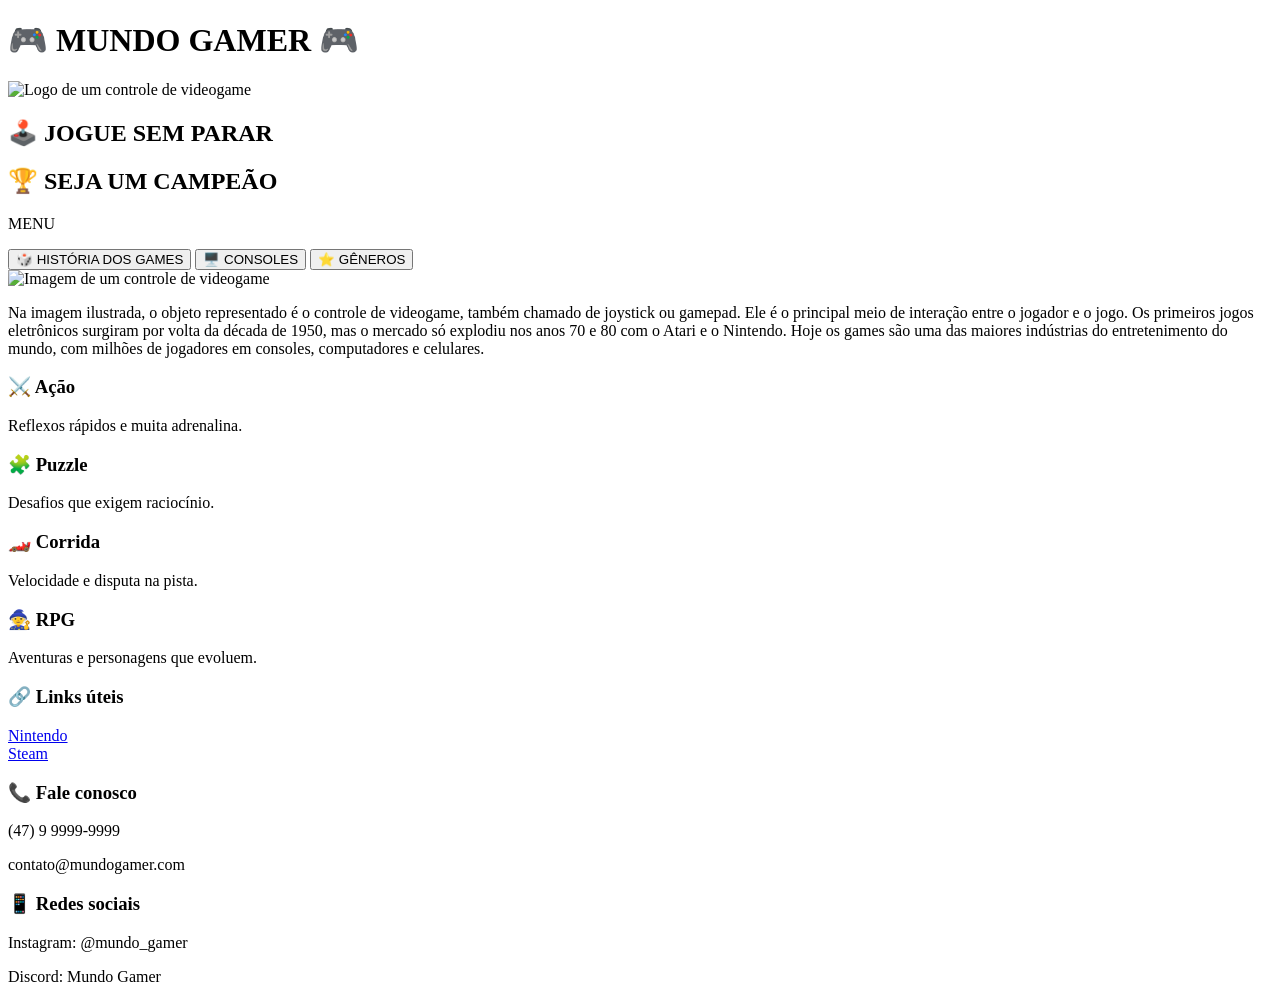
==== index.html @ 0d03a41b "foda" ====
<!DOCTYPE html>
<html lang="pt-br">
<head>
    <meta charset="UTF-8">
    <meta name="viewport" content="width=device-width, initial-scale=1.0">
    <title>Mundo Gamer</title>
    <link rel="stylesheet" href="Styleindex.css">
</head>
<body>
    <h1>🎮 MUNDO GAMER 🎮</h1>

    <header>
        <img id="logo" src="logo.svg" alt="Logo de um controle de videogame">
        <h2 id="info1">🕹️ JOGUE SEM PARAR</h2>
        <h2 id="info2">🏆 SEJA UM CAMPEÃO</h2>
    </header>

    <div id="menu">
        <p id="textoMenu">MENU</p>
        <input type="button" id="botao1" value="🎲 HISTÓRIA DOS GAMES">
        <input type="button" id="botao2" value="🖥️ CONSOLES">
        <input type="button" id="botao3" value="⭐ GÊNEROS">
    </div>

    <main>
        <div id="infoprinci">
            <img id="controle" src="controle.svg" alt="Imagem de um controle de videogame">
            <p id="explicativo">
                Na imagem ilustrada, o objeto representado é o controle de videogame, também chamado
                de joystick ou gamepad. Ele é o principal meio de interação entre o jogador e o jogo.
                Os primeiros jogos eletrônicos surgiram por volta da década de 1950, mas o mercado
                só explodiu nos anos 70 e 80 com o Atari e o Nintendo. Hoje os games são uma das maiores
                indústrias do entretenimento do mundo, com milhões de jogadores em consoles,
                computadores e celulares.
            </p>
        </div>

        <div id="cards">
            <div class="card" id="card1">
                <h3>⚔️ Ação</h3>
                <p>Reflexos rápidos e muita adrenalina.</p>
            </div>
            <div class="card" id="card2">
                <h3>🧩 Puzzle</h3>
                <p>Desafios que exigem raciocínio.</p>
            </div>
            <div class="card" id="card3">
                <h3>🏎️ Corrida</h3>
                <p>Velocidade e disputa na pista.</p>
            </div>
            <div class="card" id="card4">
                <h3>🧙 RPG</h3>
                <p>Aventuras e personagens que evoluem.</p>
            </div>
        </div>
    </main>

    <footer>
        <div id="links">
            <h3>🔗 Links úteis</h3>
            <a href="https://www.nintendo.com/">Nintendo</a>
            <br>
            <a href="https://store.steampowered.com/">Steam</a>
        </div>
        <div id="contato">
            <h3>📞 Fale conosco</h3>
            <p>(47) 9 9999-9999</p>
            <p>contato@mundogamer.com</p>
        </div>
        <div id="redes">
            <h3>📱 Redes sociais</h3>
            <p>Instagram: @mundo_gamer</p>
            <p>Discord: Mundo Gamer</p>
        </div>
    </footer>
</body>
</html>
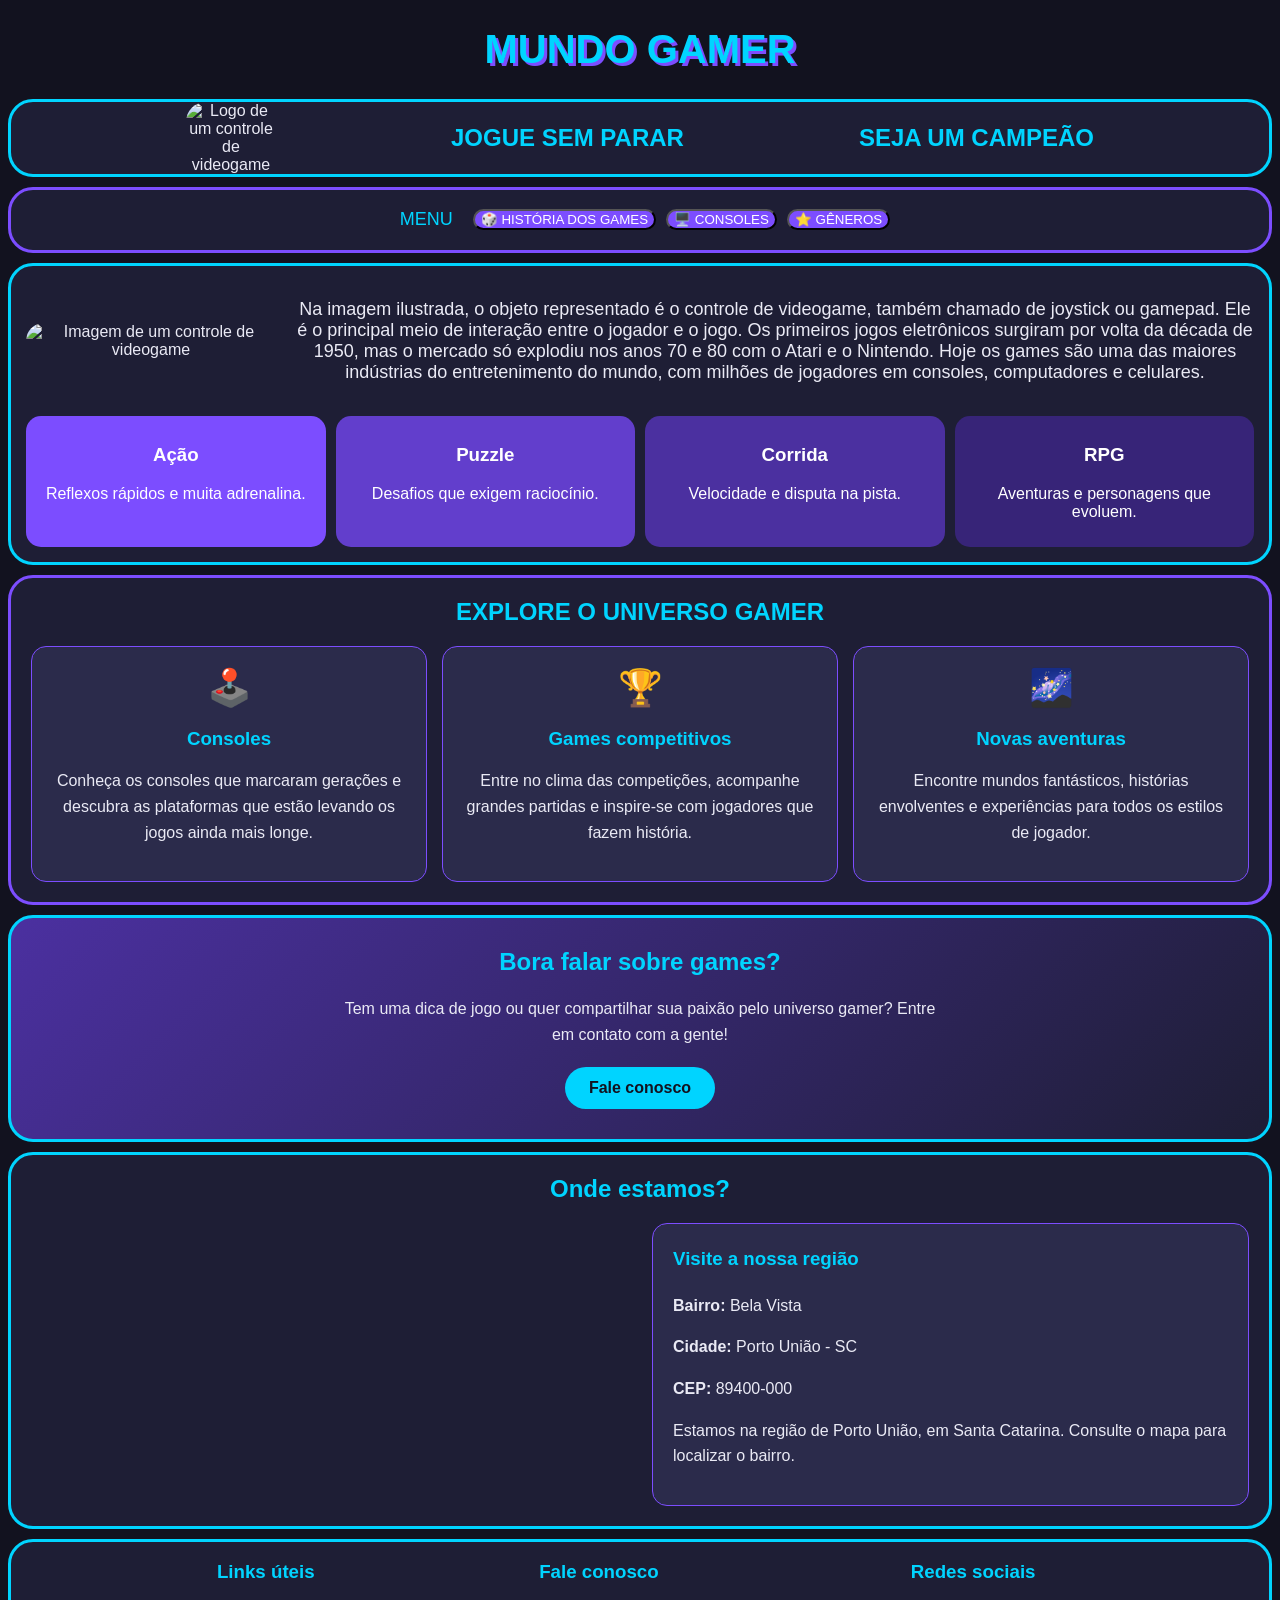
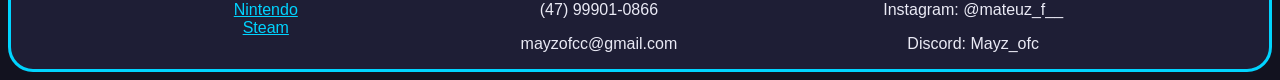
==== commit d681f45d: "mudançasArquivos" ====
--- a/index.html
+++ b/index.html
@@ -4,15 +4,15 @@
     <meta charset="UTF-8">
     <meta name="viewport" content="width=device-width, initial-scale=1.0">
     <title>Mundo Gamer</title>
-    <link rel="stylesheet" href="Styleindex.css">
+    <link rel="stylesheet" href="Styleindex (1).css">
 </head>
 <body>
-    <h1>🎮 MUNDO GAMER 🎮</h1>
+    <h1> MUNDO GAMER </h1>
 
     <header>
         <img id="logo" src="logo.svg" alt="Logo de um controle de videogame">
-        <h2 id="info1">🕹️ JOGUE SEM PARAR</h2>
-        <h2 id="info2">🏆 SEJA UM CAMPEÃO</h2>
+        <h2 id="info1"> JOGUE SEM PARAR</h2>
+        <h2 id="info2"> SEJA UM CAMPEÃO</h2>
     </header>
 
     <div id="menu">
@@ -24,7 +24,7 @@
 
     <main>
         <div id="infoprinci">
-            <img id="controle" src="controle.svg" alt="Imagem de um controle de videogame">
+            <img id="controle" src="imagens/controle-de-video-game.png" alt="Imagem de um controle de videogame">
             <p id="explicativo">
                 Na imagem ilustrada, o objeto representado é o controle de videogame, também chamado
                 de joystick ou gamepad. Ele é o principal meio de interação entre o jogador e o jogo.
@@ -37,40 +37,88 @@
 
         <div id="cards">
             <div class="card" id="card1">
-                <h3>⚔️ Ação</h3>
+                <h3>Ação</h3>
                 <p>Reflexos rápidos e muita adrenalina.</p>
             </div>
             <div class="card" id="card2">
-                <h3>🧩 Puzzle</h3>
+                <h3>Puzzle</h3>
                 <p>Desafios que exigem raciocínio.</p>
             </div>
             <div class="card" id="card3">
-                <h3>🏎️ Corrida</h3>
+                <h3>Corrida</h3>
                 <p>Velocidade e disputa na pista.</p>
             </div>
             <div class="card" id="card4">
-                <h3>🧙 RPG</h3>
+                <h3>RPG</h3>
                 <p>Aventuras e personagens que evoluem.</p>
             </div>
         </div>
     </main>
 
+    <section class="destaques" aria-labelledby="titulo-destaques">
+        <h2 id="titulo-destaques">EXPLORE O UNIVERSO GAMER</h2>
+        <div class="destaques-lista">
+            <article class="destaque">
+                <span class="destaque-icone" aria-hidden="true">🕹️</span>
+                <h3>Consoles</h3>
+                <p>Conheça os consoles que marcaram gerações e descubra as plataformas que estão levando os jogos ainda mais longe.</p>
+            </article>
+            <article class="destaque">
+                <span class="destaque-icone" aria-hidden="true">🏆</span>
+                <h3>Games competitivos</h3>
+                <p>Entre no clima das competições, acompanhe grandes partidas e inspire-se com jogadores que fazem história.</p>
+            </article>
+            <article class="destaque">
+                <span class="destaque-icone" aria-hidden="true">🌌</span>
+                <h3>Novas aventuras</h3>
+                <p>Encontre mundos fantásticos, histórias envolventes e experiências para todos os estilos de jogador.</p>
+            </article>
+        </div>
+    </section>
+
+    <section class="chamada-acao" aria-labelledby="titulo-chamada">
+        <h2 id="titulo-chamada">Bora falar sobre games?</h2>
+        <p>Tem uma dica de jogo ou quer compartilhar sua paixão pelo universo gamer? Entre em contato com a gente!</p>
+        <a class="botao-contato" href="mailto:mayzofcc@gmail.com">Fale conosco</a>
+    </section>
+
+    <section class="localizacao" aria-labelledby="titulo-localizacao">
+        <h2 id="titulo-localizacao">Onde estamos?</h2>
+        <div class="localizacao-conteudo">
+            <div class="localizacao-mapa">
+                <iframe
+                    src="https://www.google.com/maps?q=Bela%20Vista%2C%20Porto%20Uni%C3%A3o%2C%20SC%2089400-000&output=embed"
+                    title="Mapa do bairro Bela Vista, em Porto União, Santa Catarina"
+                    loading="lazy"
+                    referrerpolicy="no-referrer-when-downgrade">
+                </iframe>
+            </div>
+            <div class="localizacao-endereco">
+                <h3>Visite a nossa região</h3>
+                <p><strong>Bairro:</strong> Bela Vista</p>
+                <p><strong>Cidade:</strong> Porto União - SC</p>
+                <p><strong>CEP:</strong> 89400-000</p>
+                <p>Estamos na região de Porto União, em Santa Catarina. Consulte o mapa para localizar o bairro.</p>
+            </div>
+        </div>
+    </section>
+
     <footer>
         <div id="links">
-            <h3>🔗 Links úteis</h3>
+            <h3>Links úteis</h3>
             <a href="https://www.nintendo.com/">Nintendo</a>
             <br>
             <a href="https://store.steampowered.com/">Steam</a>
         </div>
         <div id="contato">
-            <h3>📞 Fale conosco</h3>
-            <p>(47) 9 9999-9999</p>
-            <p>contato@mundogamer.com</p>
+            <h3>Fale conosco</h3>
+            <p>(47) 99901-0866</p>
+            <p>mayzofcc@gmail.com</p>
         </div>
         <div id="redes">
-            <h3>📱 Redes sociais</h3>
-            <p>Instagram: @mundo_gamer</p>
-            <p>Discord: Mundo Gamer</p>
+            <h3>Redes sociais</h3>
+            <p>Instagram: @mateuz_f__</p>
+            <p>Discord: Mayz_ofc</p>
         </div>
     </footer>
 </body>
--- a/Styleindex (1).css
+++ b/Styleindex (1).css
@@ -0,0 +1,341 @@
+body {
+    background-color: rgb(18, 18, 31);
+    color: rgb(234, 234, 245);
+    font-family: Verdana, Geneva, sans-serif;
+    text-align: center;
+}
+
+h1 {
+    text-align: center;
+    color: rgb(0, 212, 255);
+    font-size: 40px;
+    text-shadow: 3px 3px rgb(124, 77, 255);
+}
+
+/* ---------- CABEÇALHO ---------- */
+header {
+    display: flex;
+    justify-content: space-evenly;
+    align-items: center;
+    background-color: rgb(30, 30, 53);
+    border: 3px solid rgb(0, 212, 255);
+    border-radius: 25px;
+    margin-bottom: 10px;
+}
+
+#logo {
+    width: 100%;
+    max-width: 90px;
+    height: auto;
+    border-radius: 20px;
+}
+
+h2 {
+    color: rgb(0, 212, 255);
+}
+
+/* ---------- MENU ---------- */
+#menu {
+    display: flex;
+    justify-content: center;
+    align-items: center;
+    gap: 10px;
+    background-color: rgb(30, 30, 53);
+    border: 3px solid rgb(124, 77, 255);
+    border-radius: 25px;
+    height: 60px;
+    margin-bottom: 10px;
+}
+
+#textoMenu {
+    font-size: large;
+    color: rgb(0, 212, 255);
+    padding-left: 10px;
+    padding-right: 10px;
+}
+
+#botao1, #botao2, #botao3 {
+    background-color: rgb(124, 77, 255);
+    color: white;
+    border-radius: 25px;
+    max-height: 40px;
+}
+
+#botao1:hover, #botao2:hover, #botao3:hover {
+    background-color: rgb(0, 212, 255);
+    color: rgb(18, 18, 31);
+}
+
+/* ---------- CORPO ---------- */
+main {
+    background-color: rgb(30, 30, 53);
+    border: 3px solid rgb(0, 212, 255);
+    border-radius: 25px;
+    padding: 15px;
+    margin-bottom: 10px;
+}
+
+#infoprinci {
+    display: flex;
+    justify-content: center;
+    align-items: center;
+    gap: 20px;
+}
+
+#controle {
+    width: 100%;
+    max-width: 250px;
+    height: auto;
+    border-radius: 20px;
+}
+
+#explicativo {
+    font-size: 18px;
+}
+
+/* cards coloridos */
+#cards {
+    display: flex;
+    justify-content: space-evenly;
+    gap: 10px;
+    margin-top: 15px;
+}
+
+.card {
+    width: 100%;
+    color: white;
+    border-radius: 15px;
+    padding: 10px;
+    text-align: center;
+}
+
+#card1 { background-color: rgb(124, 77, 255); }
+#card2 { background-color: rgb(98, 62, 204); }
+#card3 { background-color: rgb(75, 48, 160); }
+#card4 { background-color: rgb(55, 36, 120); }
+
+.card:hover {
+    background-color: rgb(0, 212, 255);
+    color: rgb(18, 18, 31);
+}
+
+/* ---------- DESTAQUES ---------- */
+.destaques {
+    margin-bottom: 10px;
+    padding: 20px;
+    background-color: rgb(30, 30, 53);
+    border: 3px solid rgb(124, 77, 255);
+    border-radius: 25px;
+}
+
+.destaques > h2 {
+    margin-top: 0;
+}
+
+.destaques-lista {
+    display: grid;
+    grid-template-columns: repeat(3, minmax(0, 1fr));
+    gap: 15px;
+}
+
+.destaque {
+    padding: 20px;
+    background-color: rgb(43, 43, 75);
+    border: 1px solid rgb(124, 77, 255);
+    border-radius: 15px;
+}
+
+.destaque-icone {
+    display: block;
+    font-size: 36px;
+}
+
+.destaque h3 {
+    color: rgb(0, 212, 255);
+}
+
+.destaque p {
+    line-height: 1.6;
+}
+
+/* ---------- CHAMADA PARA AÇÃO ---------- */
+.chamada-acao {
+    margin-bottom: 10px;
+    padding: 30px 20px;
+    background: linear-gradient(135deg, rgb(75, 48, 160), rgb(30, 30, 53));
+    border: 3px solid rgb(0, 212, 255);
+    border-radius: 25px;
+}
+
+.chamada-acao h2 {
+    margin-top: 0;
+}
+
+.chamada-acao p {
+    max-width: 600px;
+    margin: 0 auto 20px;
+    line-height: 1.6;
+}
+
+.botao-contato {
+    display: inline-block;
+    padding: 12px 24px;
+    background-color: rgb(0, 212, 255);
+    border-radius: 25px;
+    color: rgb(18, 18, 31);
+    font-weight: bold;
+    text-decoration: none;
+    transition: background-color 0.2s, transform 0.2s;
+}
+
+.botao-contato:hover {
+    background-color: white;
+    color: rgb(18, 18, 31);
+    transform: translateY(-2px);
+}
+
+/* ---------- LOCALIZAÇÃO ---------- */
+.localizacao {
+    margin-bottom: 10px;
+    padding: 20px;
+    background-color: rgb(30, 30, 53);
+    border: 3px solid rgb(0, 212, 255);
+    border-radius: 25px;
+}
+
+.localizacao > h2 {
+    margin-top: 0;
+}
+
+.localizacao-conteudo {
+    display: grid;
+    grid-template-columns: repeat(2, minmax(0, 1fr));
+    align-items: stretch;
+    gap: 24px;
+    text-align: left;
+}
+
+.localizacao-mapa iframe {
+    display: block;
+    width: 100%;
+    min-height: 280px;
+    height: 100%;
+    border: 0;
+    border-radius: 15px;
+}
+
+.localizacao-endereco {
+    padding: 20px;
+    background-color: rgb(43, 43, 75);
+    border: 1px solid rgb(124, 77, 255);
+    border-radius: 15px;
+    line-height: 1.6;
+}
+
+.localizacao-endereco h3 {
+    margin-top: 0;
+    color: rgb(0, 212, 255);
+}
+
+/* ---------- RODAPÉ ---------- */
+footer {
+    display: flex;
+    justify-content: space-evenly;
+    background-color: rgb(30, 30, 53);
+    border: 3px solid rgb(0, 212, 255);
+    border-radius: 25px;
+    text-align: center;
+}
+
+footer h3 {
+    color: rgb(0, 212, 255);
+}
+
+a {
+    color: rgb(0, 212, 255);
+}
+
+a:hover {
+    color: white;
+}
+
+/* ---------- TABLET ---------- */
+@media screen and (max-width: 768px) {
+    body {
+        text-align: center;       /* centraliza os textos */
+    }
+    h1 {
+        font-size: 24px;          /* diminui as fontes */
+    }
+    h2 {
+        font-size: medium;
+    }
+    #explicativo {
+        font-size: 14px;
+        order: 1;                 /* texto primeiro */
+    }
+    #controle {
+        order: 2;                 /* imagem abaixo do texto */
+    }
+    #infoprinci {
+        flex-direction: column;
+    }
+    #menu {
+        font-size: small;
+    }
+    #cards {
+        flex-wrap: wrap;
+    }
+    .destaques-lista {
+        grid-template-columns: 1fr;
+    }
+    .localizacao-conteudo {
+        grid-template-columns: 1fr;
+        gap: 15px;
+    }
+    .localizacao-mapa iframe {
+        min-height: 240px;
+    }
+    .card {
+        width: 45%;
+        font-size: 14px;
+    }
+}
+
+/* ---------- CELULAR ---------- */
+@media screen and (max-width: 480px) {
+    #logo {
+        max-width: 50px;          /* menor */
+    }
+    #info1, #info2 {
+        display: none;            /* remove  1 e 2 */
+    }
+    header {
+        justify-content: center;
+    }
+    footer {
+        flex-direction: column;
+    }
+    .destaques, .chamada-acao {
+        padding: 20px 15px;
+    }
+    .localizacao {
+        padding: 20px 15px;
+    }
+    .localizacao-endereco {
+        padding: 16px;
+        font-size: 14px;
+    }
+    .destaque {
+        padding: 16px;
+    }
+    .chamada-acao h2 {
+        font-size: 20px;
+    }
+    .chamada-acao p {
+        font-size: 14px;
+    }
+    .botao-contato {
+        padding: 11px 20px;
+    }
+}
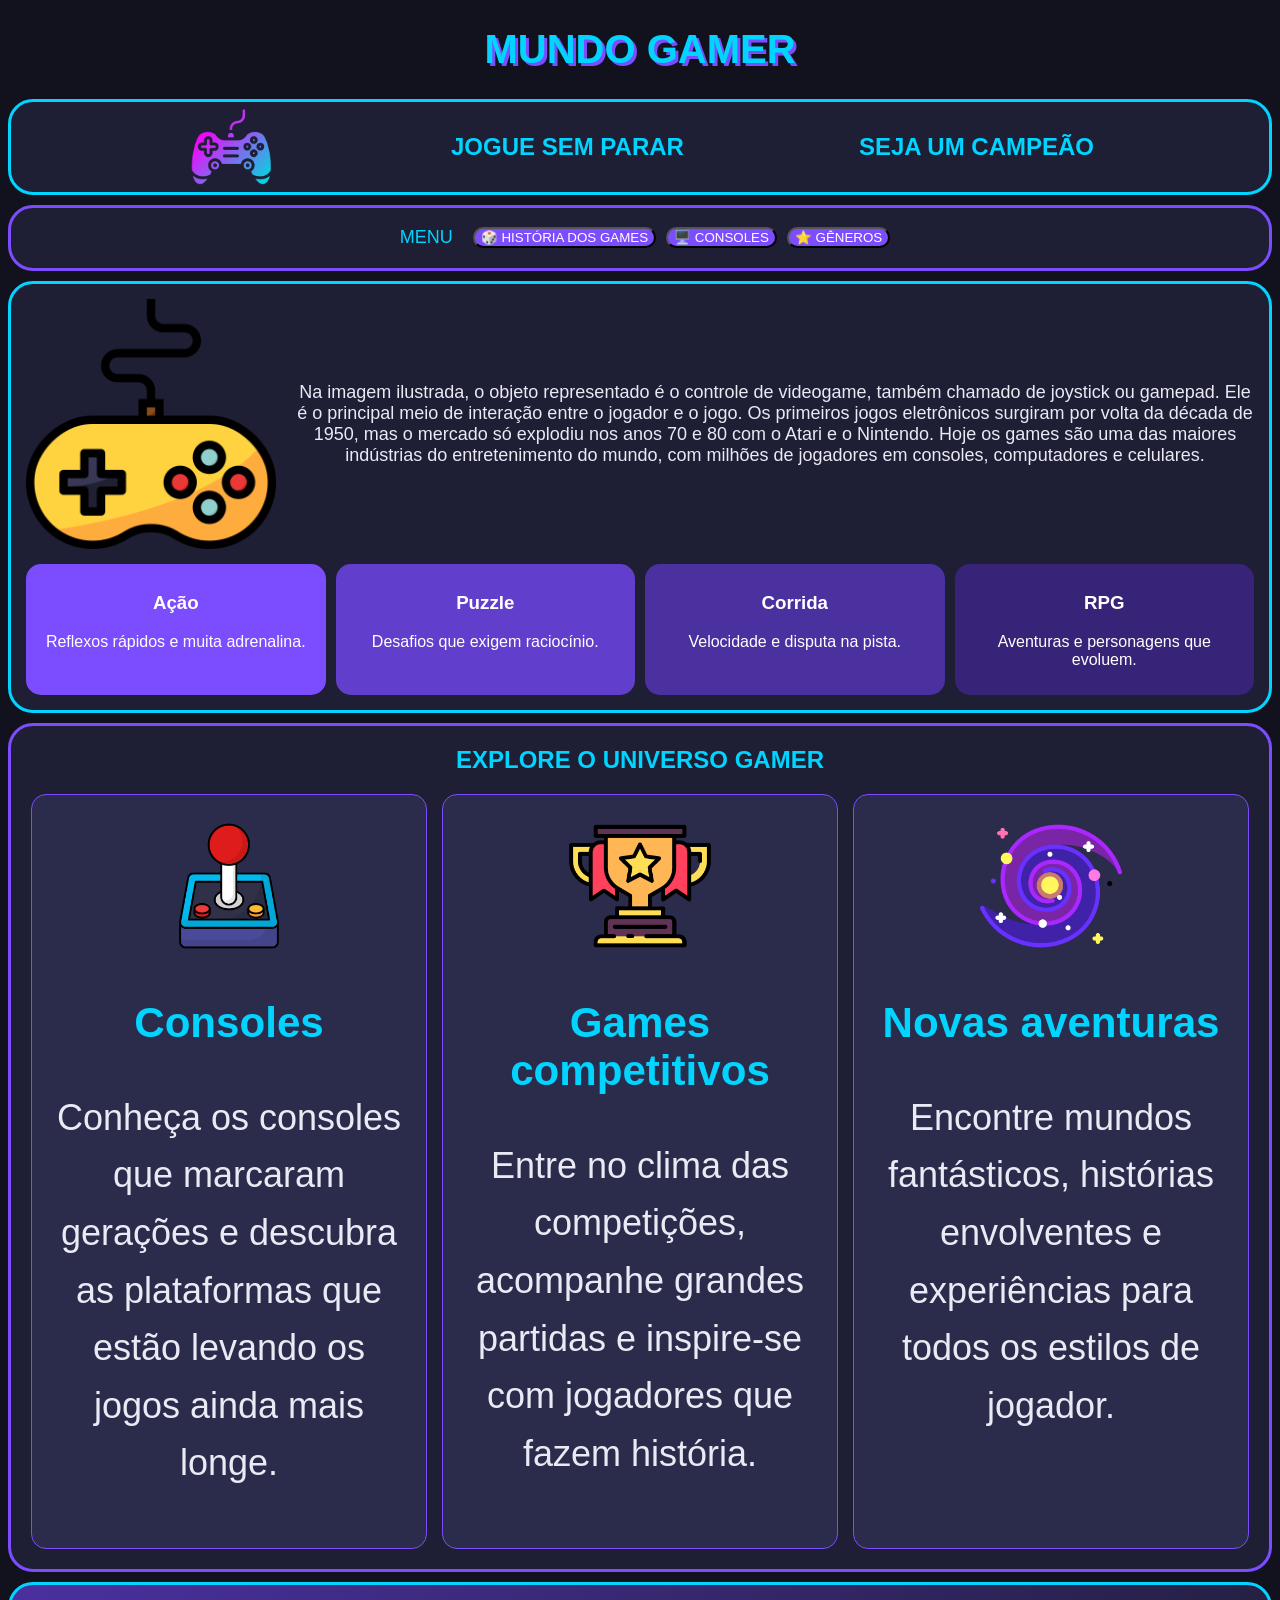
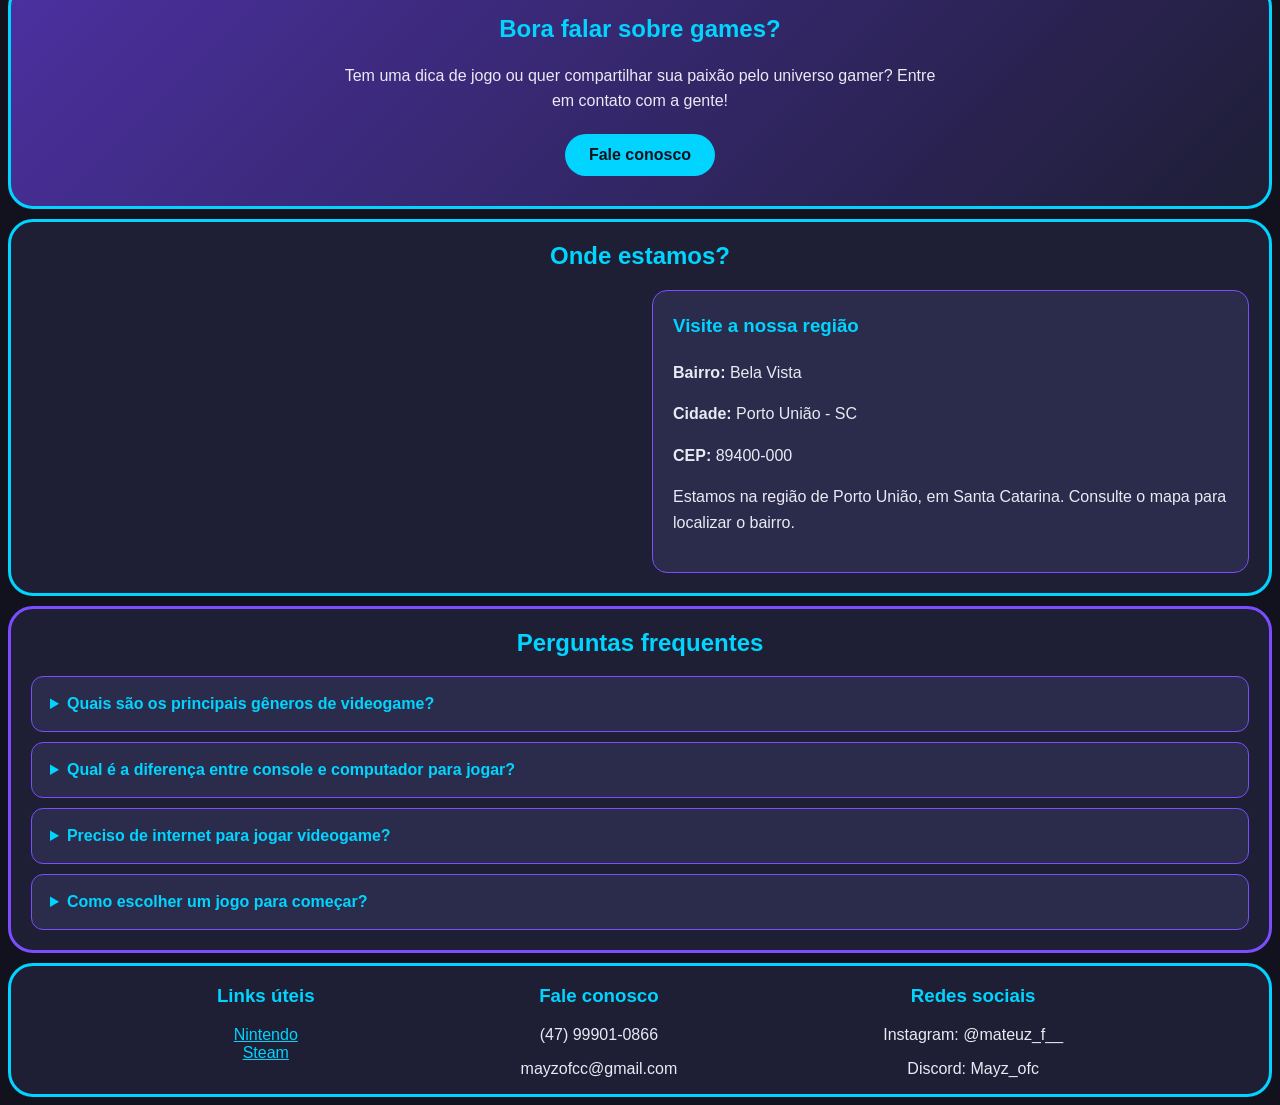
==== commit ca1c4dd0: "alteração de logos e imagem e adição de novas funções" ====
--- a/index.html
+++ b/index.html
@@ -10,7 +10,7 @@
     <h1> MUNDO GAMER </h1>
 
     <header>
-        <img id="logo" src="logo.svg" alt="Logo de um controle de videogame">
+        <img id="logo" src="imagens/controle-logo.png" alt="Logo de um controle de videogame">
         <h2 id="info1"> JOGUE SEM PARAR</h2>
         <h2 id="info2"> SEJA UM CAMPEÃO</h2>
     </header>
@@ -57,19 +57,26 @@
 
     <section class="destaques" aria-labelledby="titulo-destaques">
         <h2 id="titulo-destaques">EXPLORE O UNIVERSO GAMER</h2>
+
         <div class="destaques-lista">
             <article class="destaque">
-                <span class="destaque-icone" aria-hidden="true">🕹️</span>
+                <span class="destaque-icone" aria-hidden="true">
+                    <img src="imagens/controle-2.png"
+                </span>
                 <h3>Consoles</h3>
                 <p>Conheça os consoles que marcaram gerações e descubra as plataformas que estão levando os jogos ainda mais longe.</p>
             </article>
             <article class="destaque">
-                <span class="destaque-icone" aria-hidden="true">🏆</span>
+                <span class="destaque-icone" aria-hidden="true">
+                    <img src="imagens/trofeu-de-esportes.png"
+                </span>
                 <h3>Games competitivos</h3>
                 <p>Entre no clima das competições, acompanhe grandes partidas e inspire-se com jogadores que fazem história.</p>
             </article>
             <article class="destaque">
-                <span class="destaque-icone" aria-hidden="true">🌌</span>
+                <span class="destaque-icone" aria-hidden="true">
+                    <img src="imagens/galaxia.png"
+                </span>
                 <h3>Novas aventuras</h3>
                 <p>Encontre mundos fantásticos, histórias envolventes e experiências para todos os estilos de jogador.</p>
             </article>
@@ -79,7 +86,7 @@
     <section class="chamada-acao" aria-labelledby="titulo-chamada">
         <h2 id="titulo-chamada">Bora falar sobre games?</h2>
         <p>Tem uma dica de jogo ou quer compartilhar sua paixão pelo universo gamer? Entre em contato com a gente!</p>
-        <a class="botao-contato" href="mailto:mayzofcc@gmail.com">Fale conosco</a>
+        <a class="botao-contato" href="">Fale conosco</a>
     </section>
 
     <section class="localizacao" aria-labelledby="titulo-localizacao">
@@ -103,23 +110,61 @@
         </div>
     </section>
 
+    <section class="perguntas-frequentes" aria-labelledby="titulo-faq">
+
+        <h2 id="titulo-faq">Perguntas frequentes</h2>
+
+        <div class="faq-lista">
+
+            <details class="faq-item">
+                <summary>Quais são os principais gêneros de videogame?</summary>
+                <p>Entre os gêneros mais conhecidos estão ação, aventura, corrida, puzzle e RPG. Cada um oferece desafios e experiências diferentes.</p>
+            </details>
+
+            <details class="faq-item">
+                <summary>Qual é a diferença entre console e computador para jogar?</summary>
+                <p>Consoles são dispositivos feitos especialmente para jogos e costumam ser simples de configurar. No computador, é possível personalizar mais os componentes e as configurações dos jogos.</p>
+            </details>
+
+            <details class="faq-item">
+                <summary>Preciso de internet para jogar videogame?</summary>
+                <p>Não necessariamente. Muitos jogos podem ser aproveitados offline, mas partidas online e alguns recursos podem exigir uma conexão com a internet.</p>
+            </details>
+
+            <details class="faq-item">
+                <summary>Como escolher um jogo para começar?</summary>
+                <p>Pense no tipo de experiência que você gosta: ação e competição, histórias e exploração, desafios de raciocínio ou corridas. Também vale conferir a classificação indicativa do jogo.</p>
+            </details>
+
+        </div>
+    </section>
+
     <footer>
+
         <div id="links">
+
             <h3>Links úteis</h3>
-            <a href="https://www.nintendo.com/">Nintendo</a>
+            <a href="">Nintendo</a>
             <br>
-            <a href="https://store.steampowered.com/">Steam</a>
+            <a href="">Steam</a>
+
         </div>
+
         <div id="contato">
             <h3>Fale conosco</h3>
             <p>(47) 99901-0866</p>
             <p>mayzofcc@gmail.com</p>
+
         </div>
+
         <div id="redes">
+
             <h3>Redes sociais</h3>
             <p>Instagram: @mateuz_f__</p>
             <p>Discord: Mayz_ofc</p>
+
         </div>
+
     </footer>
 </body>
 </html>
--- a/Styleindex (1).css
+++ b/Styleindex (1).css
@@ -136,6 +136,14 @@
     display: grid;
     grid-template-columns: repeat(3, minmax(0, 1fr));
     gap: 15px;
+}
+
+.destaques-lista img {
+    display: block;
+    width: 40%;
+    height: auto;
+    margin: 0 auto;
+    border-radius: 15px;
 }
 
 .destaque {
@@ -237,6 +245,50 @@
     color: rgb(0, 212, 255);
 }
 
+/* ---------- PERGUNTAS FREQUENTES ---------- */
+.perguntas-frequentes {
+    margin-bottom: 10px;
+    padding: 20px;
+    background-color: rgb(30, 30, 53);
+    border: 3px solid rgb(124, 77, 255);
+    border-radius: 25px;
+    text-align: left;
+}
+
+.perguntas-frequentes > h2 {
+    margin-top: 0;
+    text-align: center;
+}
+
+.faq-lista {
+    display: grid;
+    gap: 10px;
+}
+
+.faq-item {
+    padding: 15px 18px;
+    background-color: rgb(43, 43, 75);
+    border: 1px solid rgb(124, 77, 255);
+    border-radius: 12px;
+}
+
+.faq-item summary {
+    color: rgb(0, 212, 255);
+    cursor: pointer;
+    font-weight: bold;
+    line-height: 1.5;
+}
+
+.faq-item summary:focus-visible {
+    outline: 2px solid rgb(0, 212, 255);
+    outline-offset: 4px;
+}
+
+.faq-item p {
+    margin-bottom: 0;
+    line-height: 1.6;
+}
+
 /* ---------- RODAPÉ ---------- */
 footer {
     display: flex;
@@ -322,6 +374,13 @@
     .localizacao {
         padding: 20px 15px;
     }
+    .perguntas-frequentes {
+        padding: 20px 15px;
+    }
+    .faq-item {
+        padding: 14px;
+        font-size: 14px;
+    }
     .localizacao-endereco {
         padding: 16px;
         font-size: 14px;
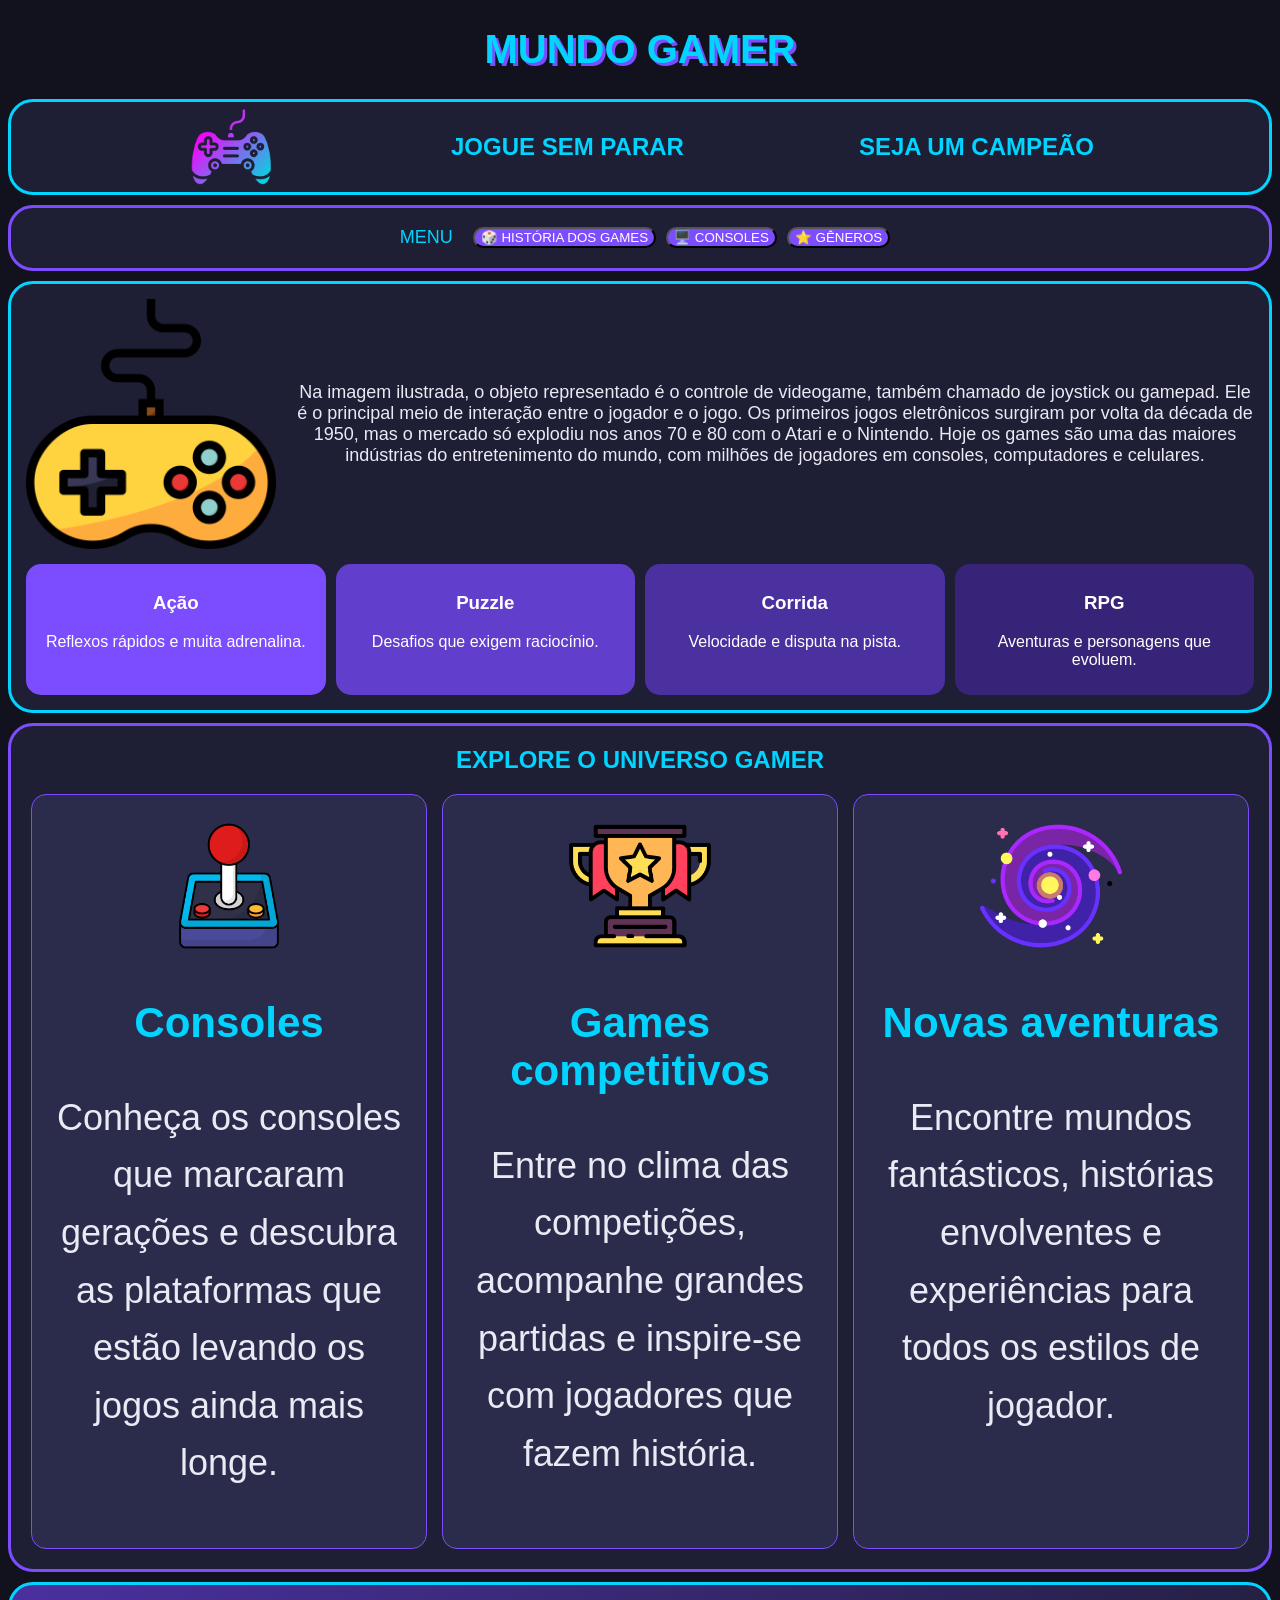
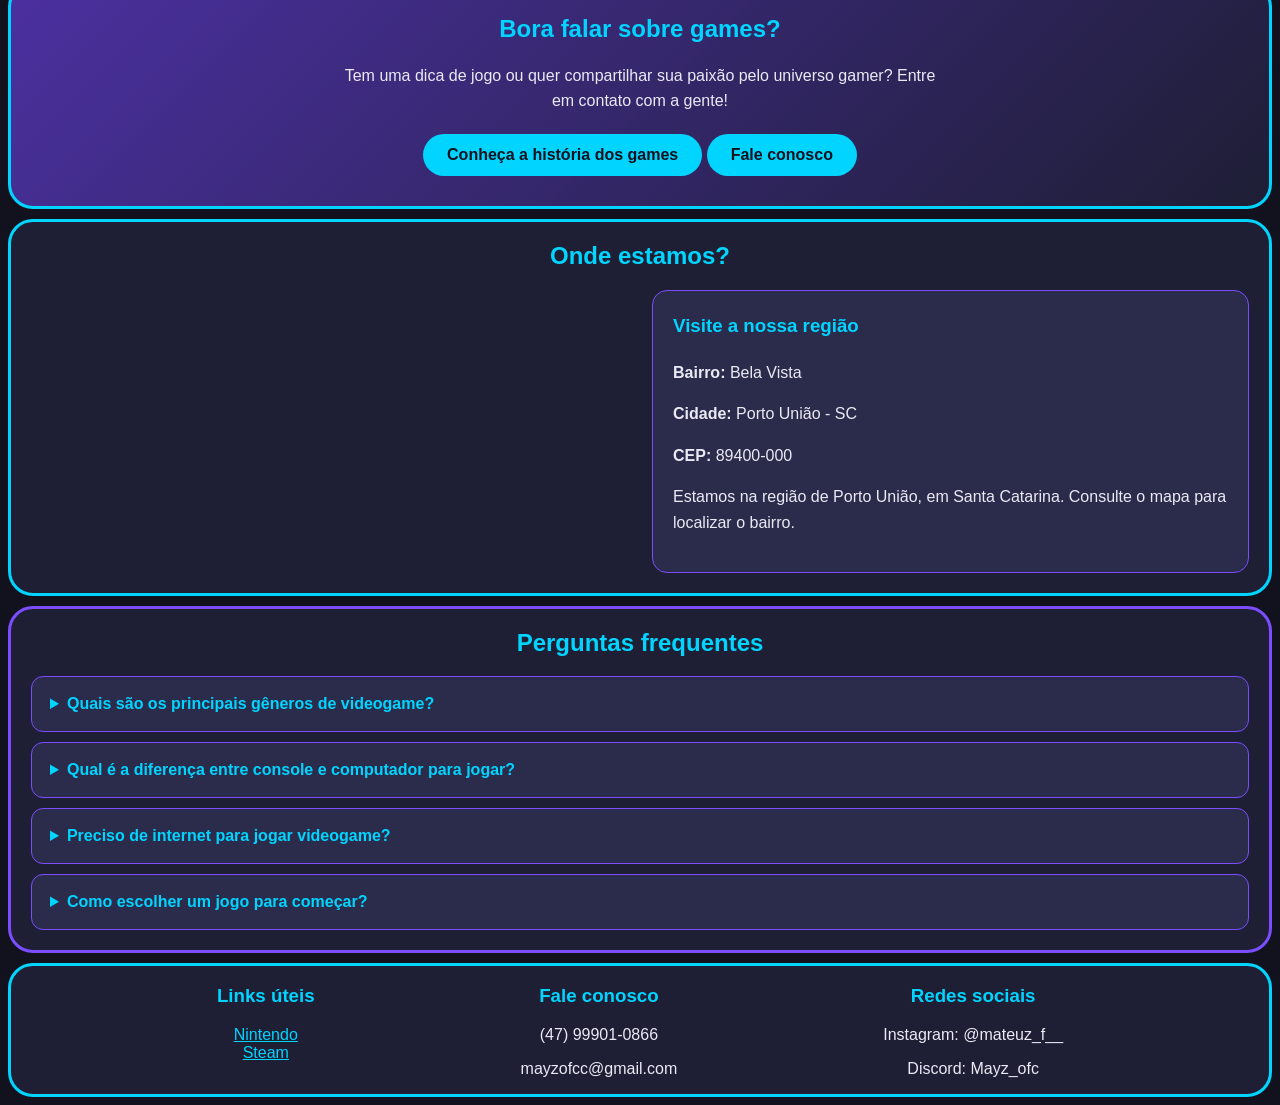
==== commit 8dcd1dff: "adição de nova pagina contando sobre a historia dos videogames e link com index" ====
--- a/index.html
+++ b/index.html
@@ -86,6 +86,7 @@
     <section class="chamada-acao" aria-labelledby="titulo-chamada">
         <h2 id="titulo-chamada">Bora falar sobre games?</h2>
         <p>Tem uma dica de jogo ou quer compartilhar sua paixão pelo universo gamer? Entre em contato com a gente!</p>
+        <a class="botao-contato" href="historia.html">Conheça a história dos games</a>
         <a class="botao-contato" href="">Fale conosco</a>
     </section>
 
